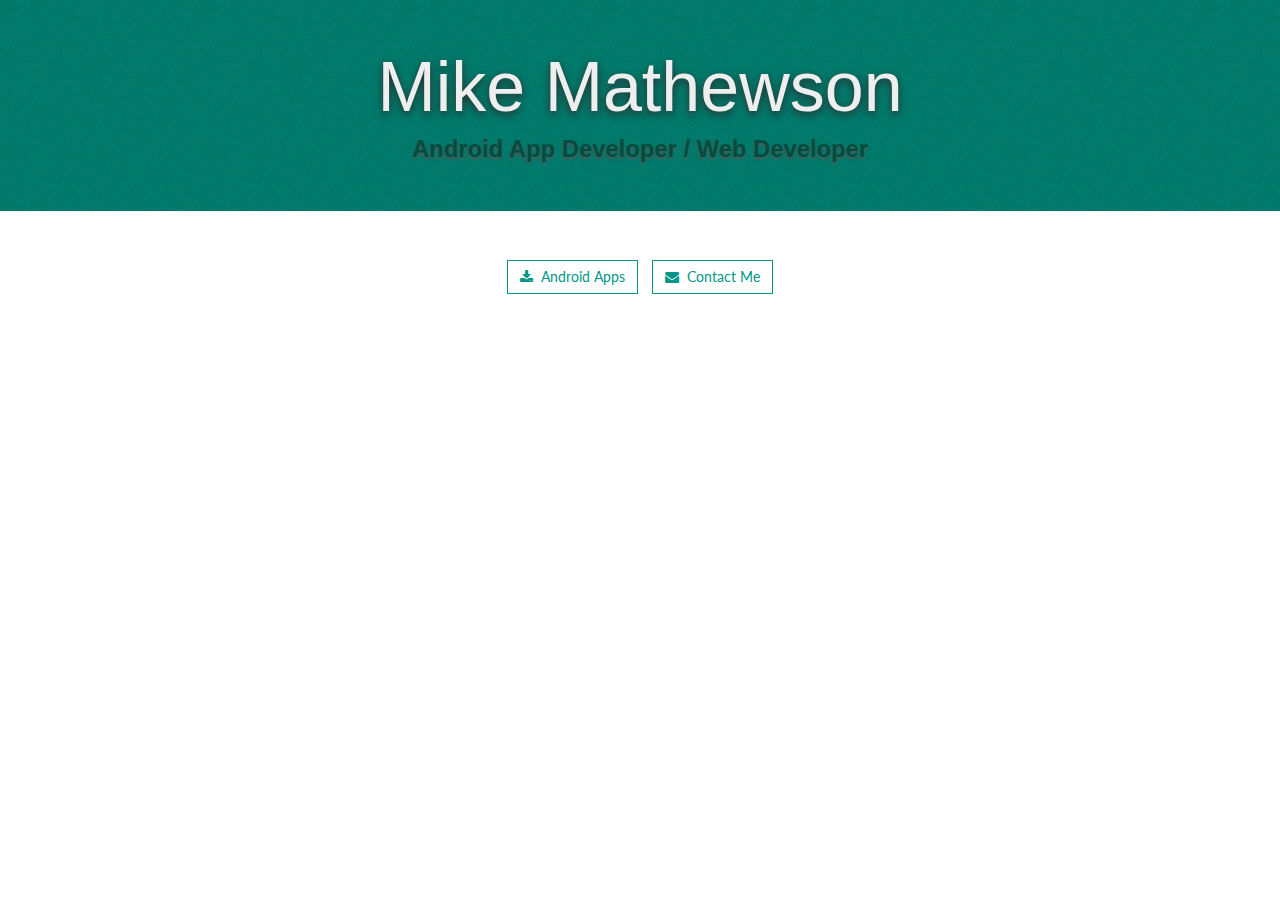
==== index.html @ 11a4ac31 "Initial site upload" ====
<!DOCTYPE HTML>
<html lang="en">
	<head>
		<title>Mike Mathewson</title>

		<meta charset="utf-8">
		<meta name="viewport" content="width=device-width, initial-scale=1.0">
	
		<link media="all" type="text/css" rel="stylesheet" href="http://maxcdn.bootstrapcdn.com/bootstrap/3.3.4/css/bootstrap.min.css">
    	<link media="all" type="text/css" rel="stylesheet" href="http://maxcdn.bootstrapcdn.com/font-awesome/4.6.3/css/font-awesome.min.css">
    	<link media="all" type="text/css" rel="stylesheet" href="http://fonts.googleapis.com/css?family=Lato:400,400italic,700,700italic,300|PT+Sans+Narrow:700,400">
    	<link media="all" type="text/css" rel="stylesheet" href="css/style.css">
    </head>
    <body>

	    <header>
		    <h1>Mike Mathewson</h1>
		    <h2>Android App Developer / Web Developer</h2>
	    </header>

		<div class="container text-center">
		    	<a href="https://play.google.com/store/apps/developer?id=Mike+Mathewson" class="btn btn-default">
		    		<i class="fa fa-download"></i>Android Apps
		    	</a>
		    	<a href="mailto:mail@mikemathewson.com" class="btn btn-default">
		    		<i class="fa fa-envelope"></i>Contact Me
		    	</a>
		</div>

    </body>
</html>
---- css/style.css ----
body {
	padding: 0;
	font-family: "PT Sans", Arial, sans-serif;
	font-size: 14px;
}

header {
	padding: 3.5em 0;
	margin-bottom: 3.5em;
	background-image: url('../img/bg.png');
	text-align: center;
	color: #fff;	
}

header h1 {
	margin: 0 0 1rem;
	font-size: 5em;
	color: #eee;
	text-shadow: 0px 3px 8px #2a2a2a;
}

header h2 {
	margin: 0;
	font-size: 1.7em;
	font-weight: bold;
	color: #004D40;
	text-shadow: 0px 2px 3px #555;
}

.btn {
	margin: 0 5px 1em;
	font-family: Lato, Arial, sans-serif;
	border-radius: 0;
	border-color: #009688;
	color: #009688;
}

.btn i {
	margin-right: 8px;
}

.btn:hover,
.btn:active,
.btn:focus {
	background-color: #009688;
	color: #fff;
}
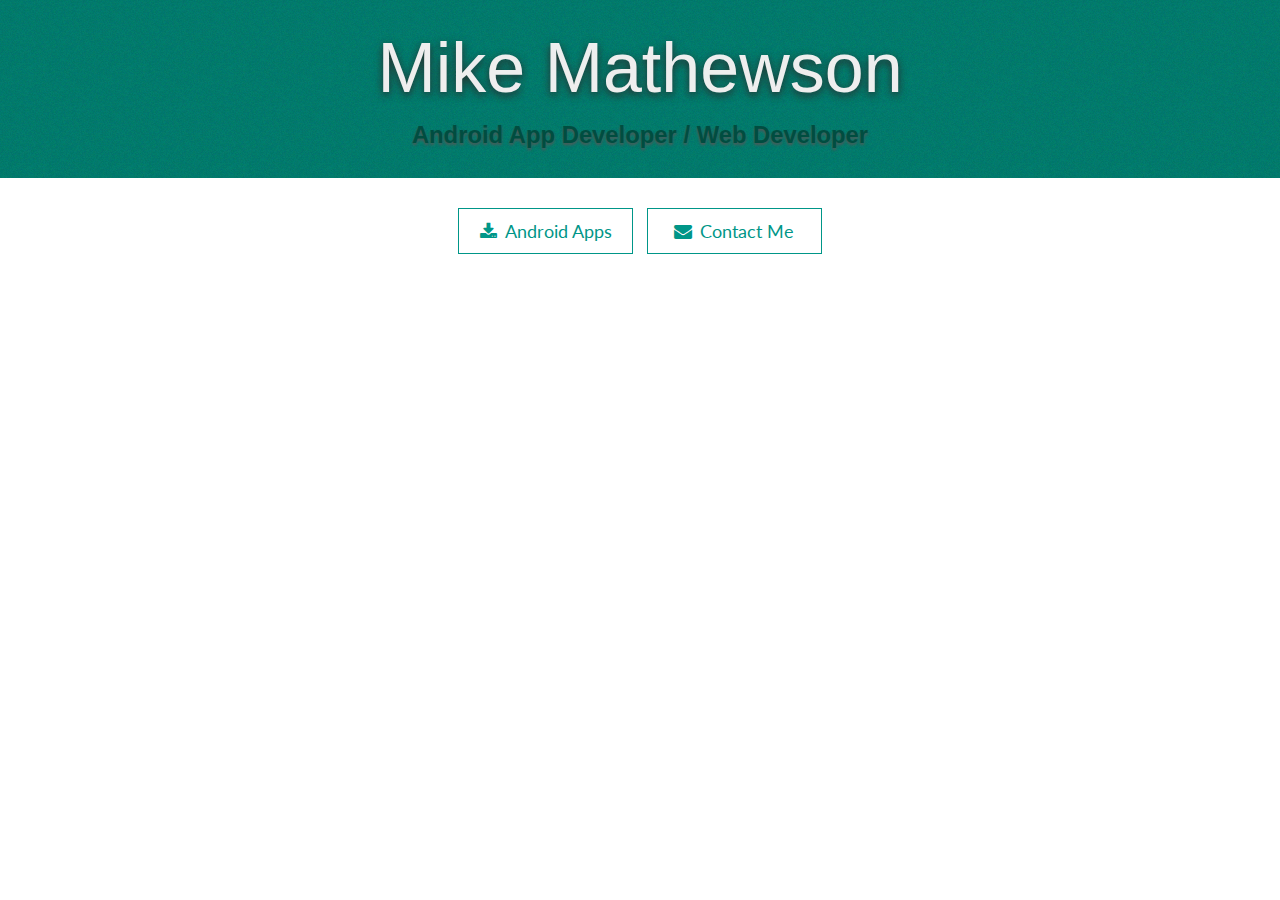
==== commit a437a118: "Responsive styles" ====
--- a/index.html
+++ b/index.html
@@ -6,25 +6,30 @@
 		<meta charset="utf-8">
 		<meta name="viewport" content="width=device-width, initial-scale=1.0">
 	
-		<link media="all" type="text/css" rel="stylesheet" href="http://maxcdn.bootstrapcdn.com/bootstrap/3.3.4/css/bootstrap.min.css">
-    	<link media="all" type="text/css" rel="stylesheet" href="http://maxcdn.bootstrapcdn.com/font-awesome/4.6.3/css/font-awesome.min.css">
-    	<link media="all" type="text/css" rel="stylesheet" href="http://fonts.googleapis.com/css?family=Lato:400,400italic,700,700italic,300|PT+Sans+Narrow:700,400">
+		<link media="all" type="text/css" rel="stylesheet" href="https://maxcdn.bootstrapcdn.com/bootstrap/3.3.4/css/bootstrap.min.css">
+    	<link media="all" type="text/css" rel="stylesheet" href="https://maxcdn.bootstrapcdn.com/font-awesome/4.6.3/css/font-awesome.min.css">
+    	<link media="all" type="text/css" rel="stylesheet" href="https://fonts.googleapis.com/css?family=Lato:400,400italic,700,700italic,300|PT+Sans+Narrow:700,400">
     	<link media="all" type="text/css" rel="stylesheet" href="css/style.css">
     </head>
     <body>
 
 	    <header>
 		    <h1>Mike Mathewson</h1>
-		    <h2>Android App Developer / Web Developer</h2>
+		    <h2>
+		    	Android App Developer
+		    	<span class="hidden-xs">/</span>
+		    	<div class="visible-xs"></div>
+		    	Web Developer
+		    </h2>
 	    </header>
 
-		<div class="container text-center">
-		    	<a href="https://play.google.com/store/apps/developer?id=Mike+Mathewson" class="btn btn-default">
-		    		<i class="fa fa-download"></i>Android Apps
-		    	</a>
-		    	<a href="mailto:mail@mikemathewson.com" class="btn btn-default">
-		    		<i class="fa fa-envelope"></i>Contact Me
-		    	</a>
+		<div class="container content">
+	    	<a href="https://play.google.com/store/apps/developer?id=Mike+Mathewson" class="btn btn-lg btn-default">
+	    		<i class="fa fa-download"></i>Android Apps
+	    	</a>
+	    	<a href="mailto:mail@mikemathewson.com" class="btn btn-lg btn-default">
+	    		<i class="fa fa-envelope"></i>Contact Me
+	    	</a>
 		</div>
 
     </body>
--- a/css/style.css
+++ b/css/style.css
@@ -5,15 +5,15 @@
 }
 
 header {
-	padding: 3.5em 0;
-	margin-bottom: 3.5em;
+	padding: 30px 15px;
+	margin-bottom: 30px;
 	background-image: url('../img/bg.png');
 	text-align: center;
 	color: #fff;	
 }
 
 header h1 {
-	margin: 0 0 1rem;
+	margin: 0 0 15px;
 	font-size: 5em;
 	color: #eee;
 	text-shadow: 0px 3px 8px #2a2a2a;
@@ -27,8 +27,14 @@
 	text-shadow: 0px 2px 3px #555;
 }
 
+.content {
+	text-align: center;
+	padding: 0 15px;
+}
+
 .btn {
-	margin: 0 5px 1em;
+	min-width: 175px;
+	margin: 0 5px 10px;
 	font-family: Lato, Arial, sans-serif;
 	border-radius: 0;
 	border-color: #009688;
@@ -44,4 +50,14 @@
 .btn:focus {
 	background-color: #009688;
 	color: #fff;
+}
+
+
+
+@media (max-width: 767px) {
+
+	header h1 {
+		font-size: 3em;
+	}
+
 }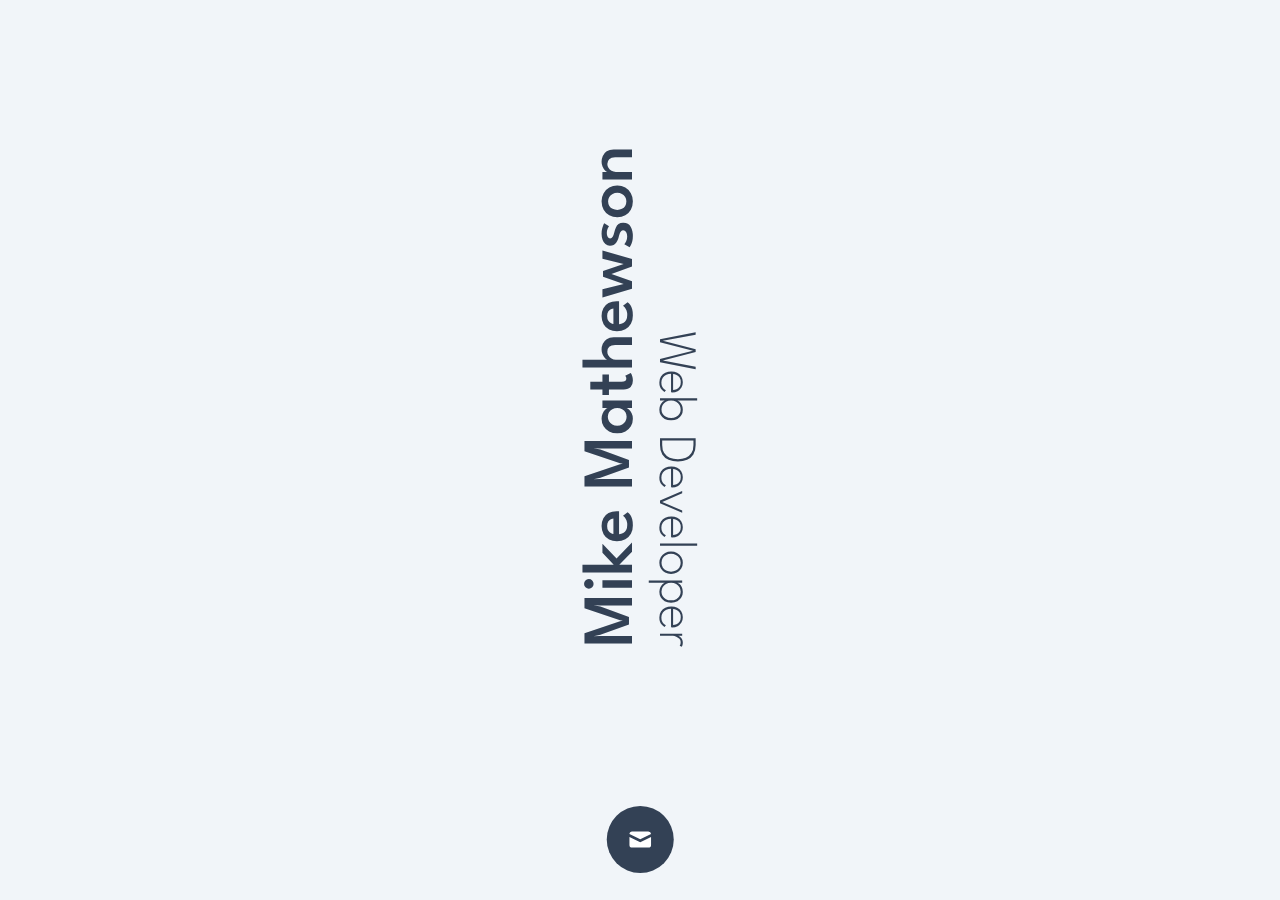
==== commit 821de2e3: "Update styles" ====
--- a/index.html
+++ b/index.html
@@ -5,32 +5,20 @@
 
 		<meta charset="utf-8">
 		<meta name="viewport" content="width=device-width, initial-scale=1.0">
-	
-		<link media="all" type="text/css" rel="stylesheet" href="https://maxcdn.bootstrapcdn.com/bootstrap/3.3.4/css/bootstrap.min.css">
-    	<link media="all" type="text/css" rel="stylesheet" href="https://maxcdn.bootstrapcdn.com/font-awesome/4.6.3/css/font-awesome.min.css">
-    	<link media="all" type="text/css" rel="stylesheet" href="https://fonts.googleapis.com/css?family=Lato:400,400italic,700,700italic,300|PT+Sans+Narrow:700,400">
     	<link media="all" type="text/css" rel="stylesheet" href="css/style.css">
+		<link rel="preconnect" href="https://fonts.googleapis.com">
+<link rel="preconnect" href="https://fonts.gstatic.com" crossorigin>
+<link href="https://fonts.googleapis.com/css2?family=Spartan:wght@200;500&display=swap" rel="stylesheet">
     </head>
     <body>
+		<h1>Mike Mathewson</h1>
+		<div class="subtitle">Web Developer</div>
 
-	    <header>
-		    <h1>Mike Mathewson</h1>
-		    <h2>
-		    	Android App Developer
-		    	<span class="hidden-xs">/</span>
-		    	<div class="visible-xs"></div>
-		    	Web Developer
-		    </h2>
-	    </header>
-
-		<div class="container content">
-	    	<a href="https://play.google.com/store/apps/developer?id=Mike+Mathewson" class="btn btn-lg btn-default">
-	    		<i class="fa fa-download"></i>Android Apps
-	    	</a>
-	    	<a href="mailto:mail@mikemathewson.com" class="btn btn-lg btn-default">
-	    		<i class="fa fa-envelope"></i>Contact Me
-	    	</a>
-		</div>
-
+		<a href="&#109;&#97;&#x69;&#x6c;&#x74;&#111;&#58;&#x6d;&#x61;il&#64;&#109;&#105;&#x6b;e&#109;&#x61;&#x74;&#x68;ew&#x73;&#111;&#x6e;&#46;&#x63;&#111;m" class="contact" aria-label="Contact me">
+			<svg xmlns="http://www.w3.org/2000/svg" viewBox="0 0 20 20" fill="currentColor">
+				<path d="M2.003 5.884L10 9.882l7.997-3.998A2 2 0 0016 4H4a2 2 0 00-1.997 1.884z" />
+				<path d="M18 8.118l-8 4-8-4V14a2 2 0 002 2h12a2 2 0 002-2V8.118z" />
+			</svg>
+		</a>
     </body>
 </html>--- a/css/style.css
+++ b/css/style.css
@@ -1,63 +1,62 @@
-body {
-	padding: 0;
-	font-family: "PT Sans", Arial, sans-serif;
-	font-size: 14px;
+:root {
+  --primary: #334155;
+  --primary-light: #f1f5f9;
 }
 
-header {
-	padding: 30px 15px;
-	margin-bottom: 30px;
-	background-image: url('../img/bg.png');
-	text-align: center;
-	color: #fff;	
+html {
+  font-size: 16px;
 }
 
-header h1 {
-	margin: 0 0 15px;
-	font-size: 5em;
-	color: #eee;
-	text-shadow: 0px 3px 8px #2a2a2a;
+body {
+  align-content: center;
+  background: var(--primary-light);
+  color: var(--primary);
+  display: grid;
+  font-family: "Spartan", sans-serif;
+  grid-template-columns: max-content max-content;
+  height: 100vh;
+  justify-content: center;
+  margin: 0;
+  padding: 0;
 }
 
-header h2 {
-	margin: 0;
-	font-size: 1.7em;
-	font-weight: bold;
-	color: #004D40;
-	text-shadow: 0px 2px 3px #555;
+h1 {
+  font-size: 8vh;
+  font-weight: 500;
+  margin: -12vh 0 0 0;
+  transform: rotate(180deg);
+  writing-mode: vertical-lr;
 }
 
-.content {
-	text-align: center;
-	padding: 0 15px;
+.subtitle {
+  font-size: 6vh;
+  font-weight: 200;
+  text-align: right;
+  writing-mode: vertical-lr;
 }
 
-.btn {
-	min-width: 175px;
-	margin: 0 5px 10px;
-	font-family: Lato, Arial, sans-serif;
-	border-radius: 0;
-	border-color: #009688;
-	color: #009688;
+.contact {
+  align-items: center;
+  background: var(--primary);
+  border-radius: 50%;
+  bottom: 3vh;
+  color: #fff;
+  display: flex;
+  font-size: 3vh;
+  height: 2.5em;
+  justify-content: center;
+  position: fixed;
+  right: 50%;
+  text-decoration: none;
+  transform: translateX(50%);
+  width: 2.5em;
 }
 
-.btn i {
-	margin-right: 8px;
+.contact svg {
+  height: 1em;
+  width: 1em;
 }
 
-.btn:hover,
-.btn:active,
-.btn:focus {
-	background-color: #009688;
-	color: #fff;
+.contact:hover {
+  opacity: 0.9;
 }
-
-
-
-@media (max-width: 767px) {
-
-	header h1 {
-		font-size: 3em;
-	}
-
-}